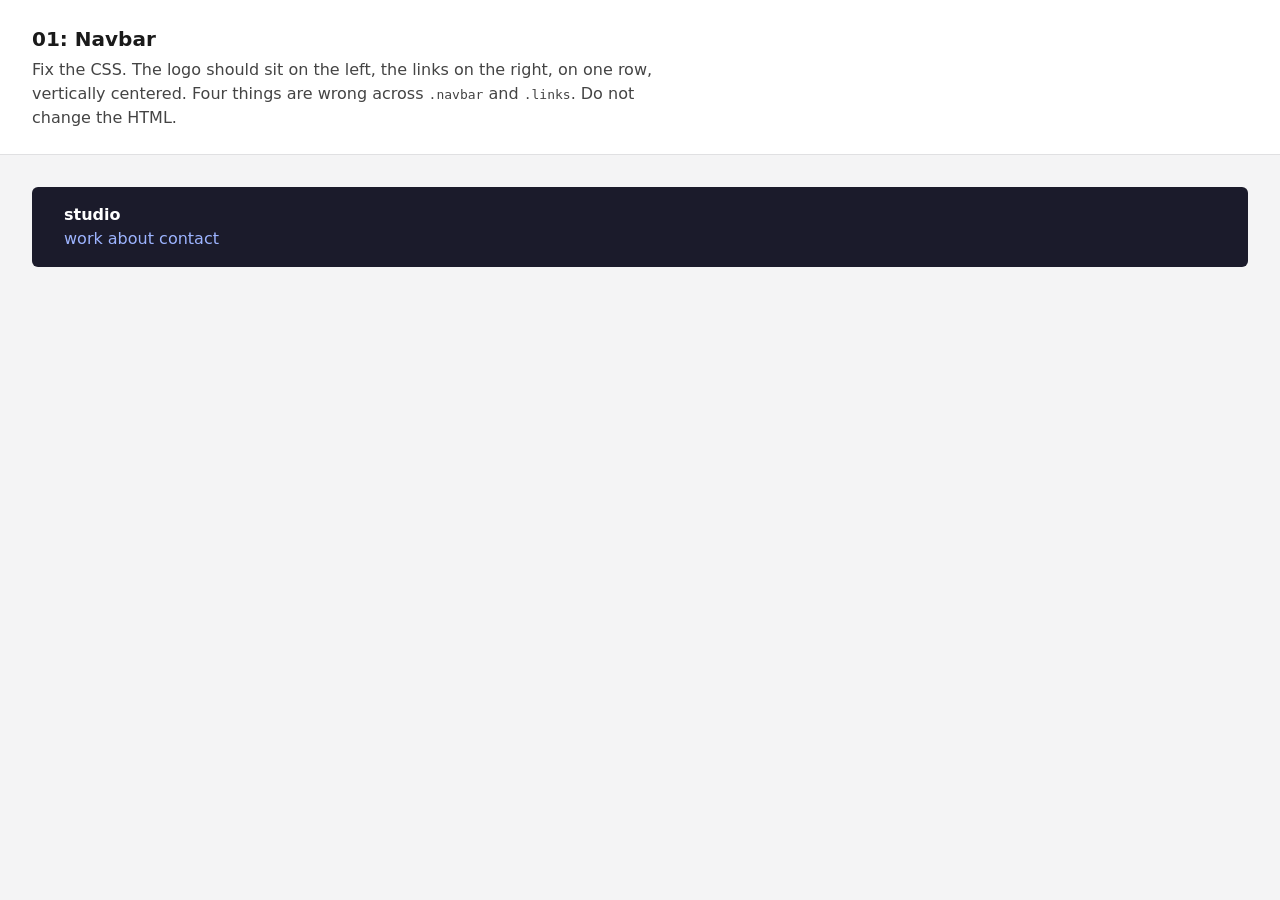
==== 01-navbar/index.html @ a30e7870 "Rework exercises into practical components, trim comments Replace themed/whimsical exercises with re" ====
<!DOCTYPE html>
<html lang="en">
<head>
  <meta charset="UTF-8">
  <meta name="viewport" content="width=device-width, initial-scale=1.0">
  <title>01: Navbar</title>
  <link rel="stylesheet" href="../shared.css">
  <link rel="stylesheet" href="style.css">
</head>
<body>
  <div class="brief">
    <h1>01: Navbar</h1>
    <p>Fix the CSS. The logo should sit on the left, the links on the right, on one row, vertically centered. Four things are wrong across <code>.navbar</code> and <code>.links</code>. Do not change the HTML.</p>
  </div>

  <div class="stage">
    <nav class="navbar">
      <span class="logo">studio</span>
      <div class="links">
        <a href="#">work</a>
        <a href="#">about</a>
        <a href="#">contact</a>
      </div>
    </nav>
  </div>
</body>
</html>
---- shared.css ----
/* Page chrome shared by every exercise. You work in each exercise's
   own style.css, not here. */

* {
  box-sizing: border-box;
}

body {
  margin: 0;
  font-family: system-ui, sans-serif;
  color: #1a1a1a;
  background: #f4f4f5;
  line-height: 1.5;
}

.brief {
  padding: 1.5rem 2rem;
  border-bottom: 1px solid #e0e0e2;
  background: #fff;
}

.brief h1 {
  margin: 0 0 0.25rem;
  font-size: 1.25rem;
}

.brief p {
  margin: 0;
  max-width: 65ch;
  color: #444;
}

.brief a {
  color: #2563eb;
}

.brief .goal {
  margin-top: 1rem;
  max-width: 100%;
  border: 1px solid #e0e0e2;
  border-radius: 4px;
}

.stage {
  padding: 2rem;
}
---- 01-navbar/style.css ----
.navbar {
  display: block;
  justify-content: left;
  padding: 1rem 2rem;
  background: #1b1b2b;
  border-radius: 6px;
}

.links {
  gap: 1.5rem;
}

.logo {
  color: #fff;
  font-weight: 700;
}

.links a {
  color: #9db4ff;
  text-decoration: none;
}
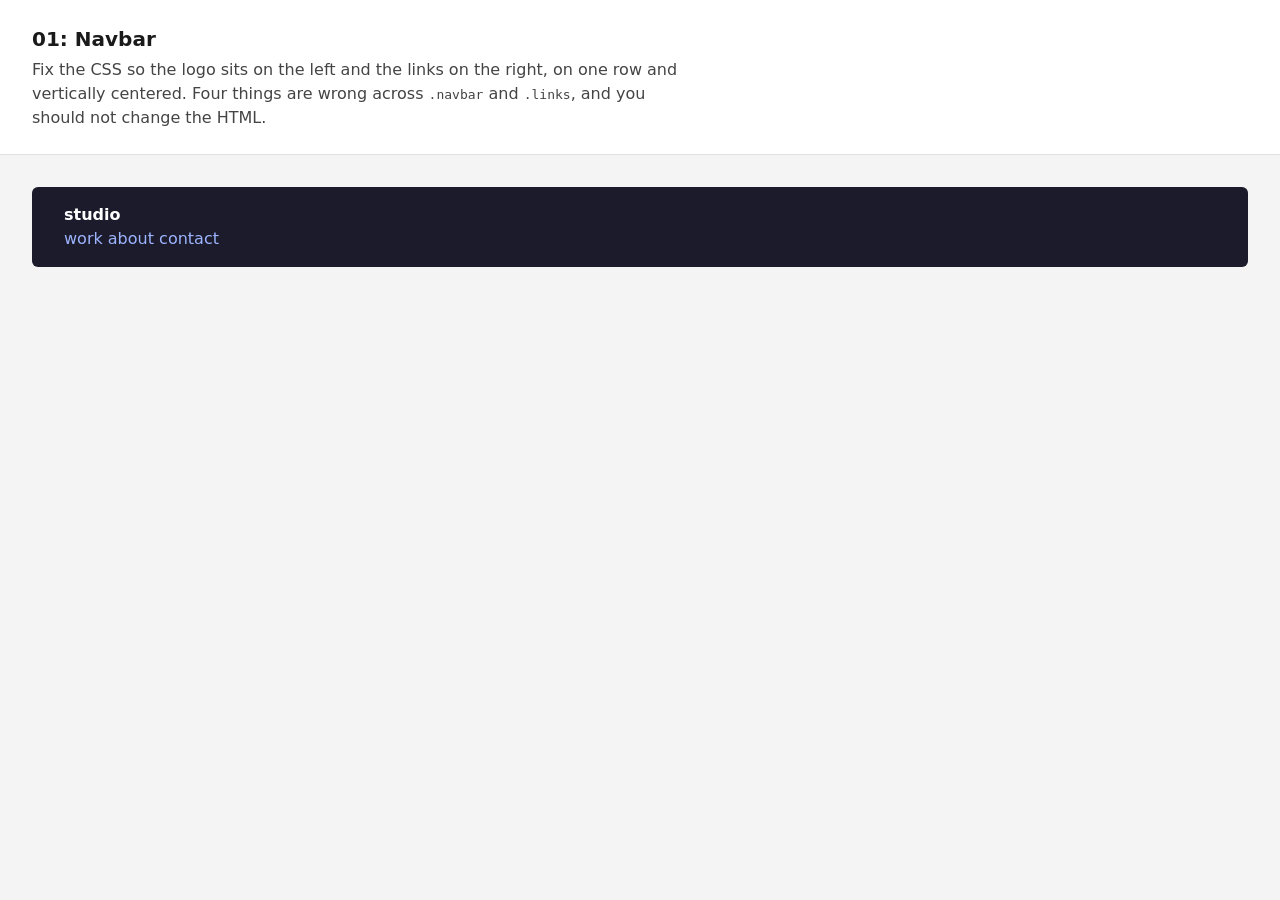
==== commit 230d85b4: "chore: WIP sync" ====
--- a/01-navbar/index.html
+++ b/01-navbar/index.html
@@ -10,7 +10,7 @@
 <body>
   <div class="brief">
     <h1>01: Navbar</h1>
-    <p>Fix the CSS. The logo should sit on the left, the links on the right, on one row, vertically centered. Four things are wrong across <code>.navbar</code> and <code>.links</code>. Do not change the HTML.</p>
+    <p>Fix the CSS so the logo sits on the left and the links on the right, on one row and vertically centered. Four things are wrong across <code>.navbar</code> and <code>.links</code>, and you should not change the HTML.</p>
   </div>
 
   <div class="stage">
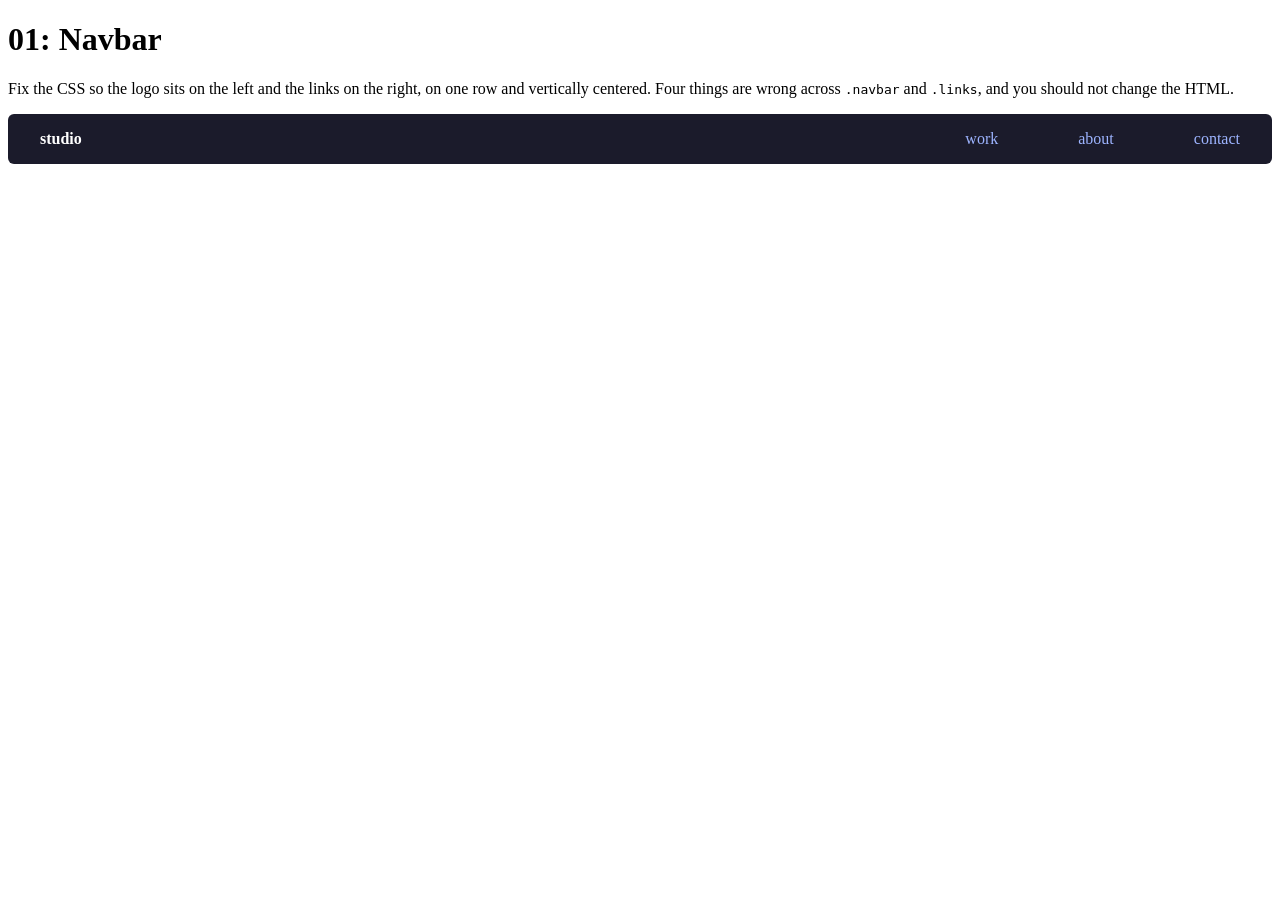
==== commit 9c97c0bf: "1st exe complete" ====
--- a/01-navbar/index.html
+++ b/01-navbar/index.html
@@ -4,7 +4,7 @@
   <meta charset="UTF-8">
   <meta name="viewport" content="width=device-width, initial-scale=1.0">
   <title>01: Navbar</title>
-  <link rel="stylesheet" href="../shared.css">
+  <link rel="stylesheet" href="../sharedcss">
   <link rel="stylesheet" href="style.css">
 </head>
 <body>
--- a/01-navbar/style.css
+++ b/01-navbar/style.css
@@ -1,13 +1,15 @@
 .navbar {
-  display: block;
-  justify-content: left;
+  display: Flex;
+  justify-content: space-between;
+  align-items: center;
   padding: 1rem 2rem;
   background: #1b1b2b;
   border-radius: 6px;
 }
 
 .links {
-  gap: 1.5rem;
+  display: flex;
+  gap: 5rem;
 }
 
 .logo {
